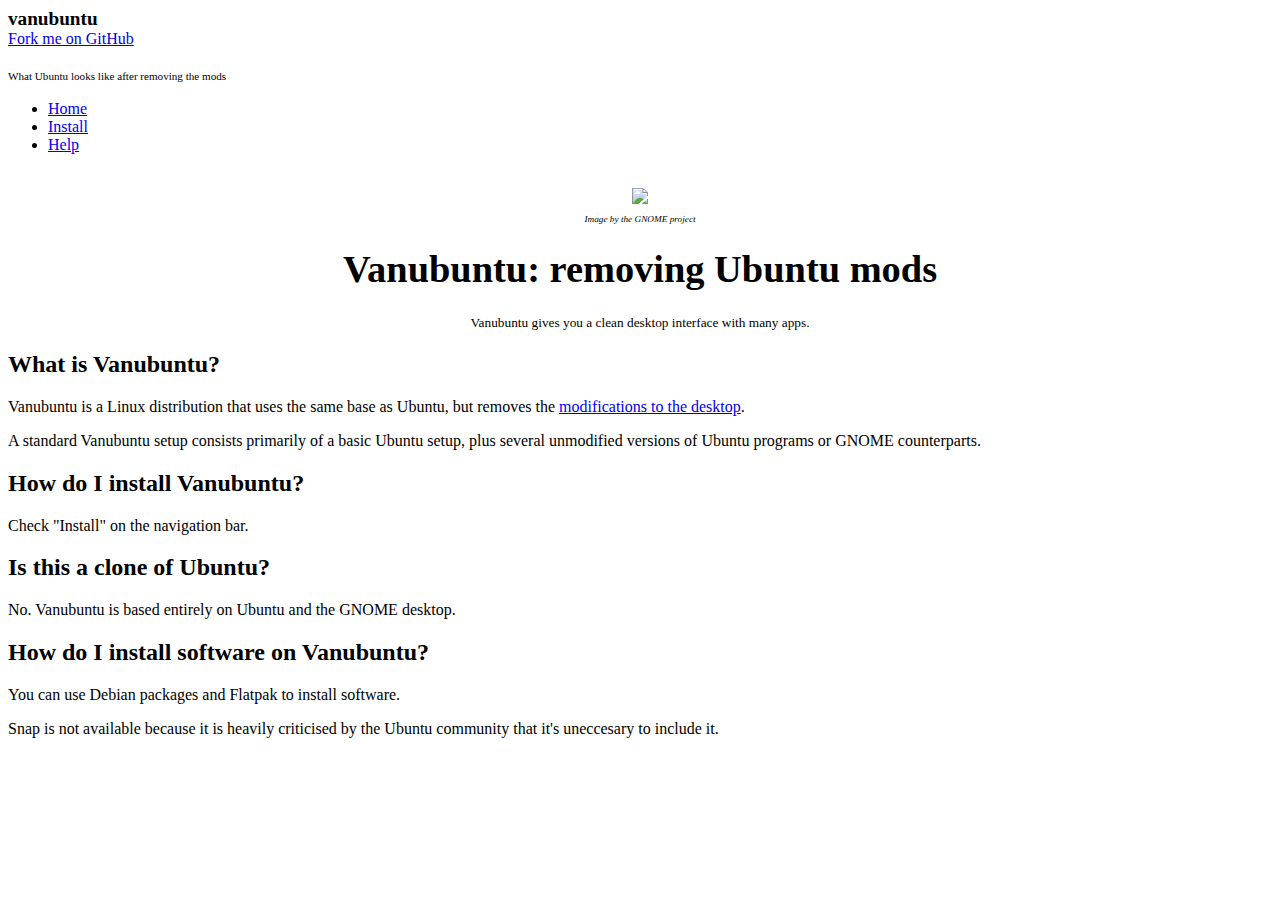
==== index.html @ 60aff43f "Update index.html" ====
<!DOCTYPE html>
<html>
   <head>
      <link rel="stylesheet" href="https://assets.ubuntu.com/v1/vanilla-framework-version-3.13.0.min.css">
      <link rel="stylesheet" href="/style.css">
      <title>Vanubuntu - Ubuntu unmodified</title>
      <link rel="icon" type="image/x-icon" href="/image.png">
   </head>
   <body>
      <div id="title">
         <b><big><i class="vanubuntu-logo"></i>vanubuntu</big></b>
         <li class="forkme"><a href="https://github.com/Vanubuntu/vanubuntu" class="forkmelink"><i class="p-icon--code is-dark"></i> Fork me on GitHub</a></li>
         <br><small><small>What Ubuntu looks like after removing the mods</small></small>
      </div>
      <ul id="navbar">
         <li><a class="active" href="/">Home</a></li>
         <li><a href="/install">Install</a></li>
         <li><a href="/help">Help</a></li>
      </ul>
      <br>
      <center>
         <img src="https://www.gnome.org/wp-content/uploads/2023/02/wgo-splash-40-1536x856.webp" width="800px">
         <br><small><small><small><i>Image by the GNOME project</i></small></small></small>
         <h1><big></i> Vanubuntu: removing Ubuntu mods</big></h1>
         <small>Vanubuntu gives you a clean desktop interface with many apps.</small>
      </center>
      <div class="description">
         <h2>What is Vanubuntu?</h2>
         <p>Vanubuntu is a Linux distribution that uses the same base as Ubuntu, but removes the <a href="https://help.ubuntu.com/stable/ubuntu-help/gnome-on-ubuntu.html.en">modifications to the desktop</a>.</p>
         <p>A standard Vanubuntu setup consists primarily of a basic Ubuntu setup, plus several unmodified versions of Ubuntu programs or GNOME counterparts.</p>
         <h2>How do I install Vanubuntu?</h2>
         <p>Check "Install" on the navigation bar.</p>
         <h2>Is this a clone of Ubuntu?</h2>
         <p>No. Vanubuntu is based entirely on Ubuntu and the GNOME desktop.</p>
         <h2>How do I install software on Vanubuntu?</h2>
         <p>You can use Debian packages and Flatpak to install software.</p>
         <p>Snap is not available because it is heavily criticised by the Ubuntu community that it's uneccesary to include it.</p>
      </div>
   </body>
</html>
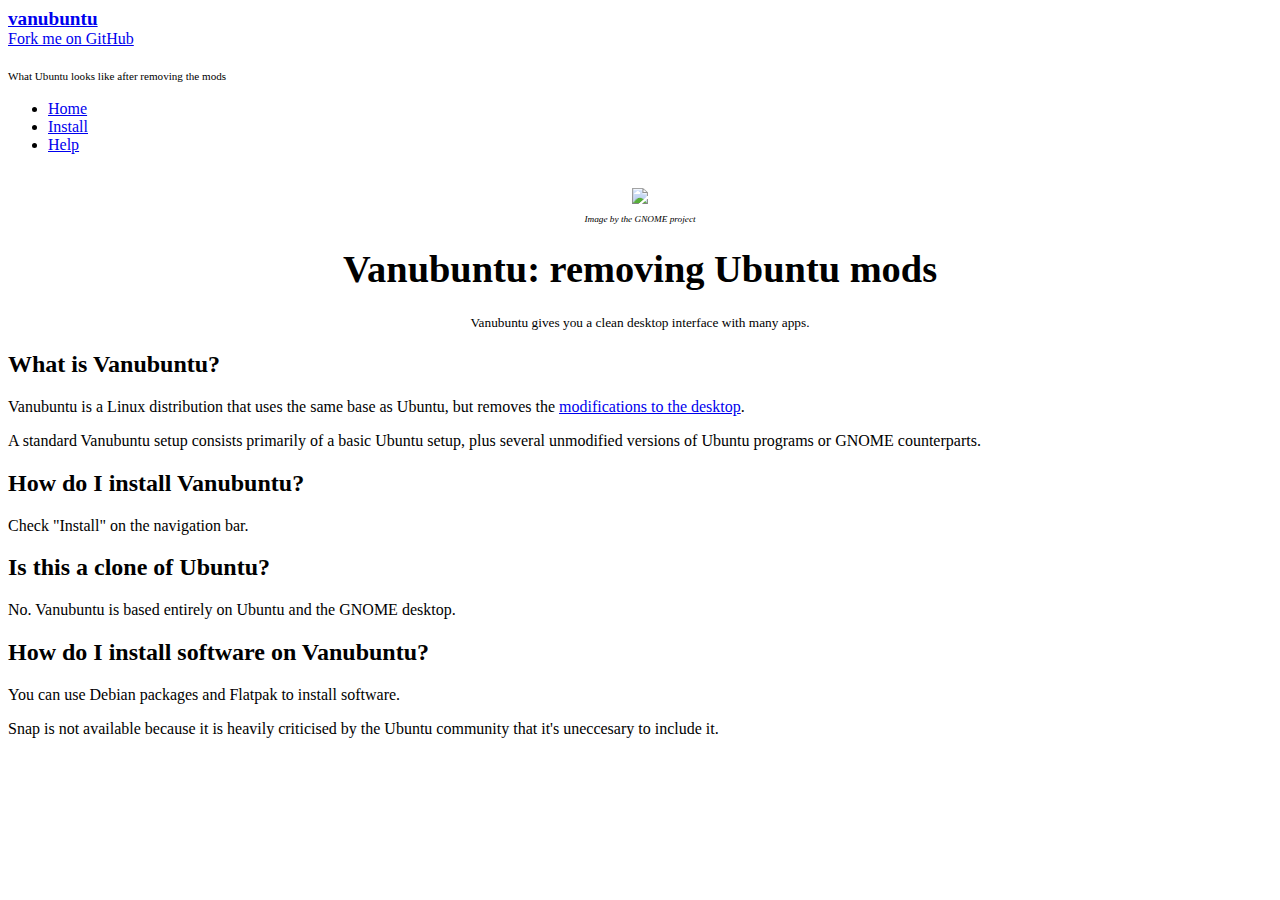
==== commit 8bde7758: "Update index.html" ====
--- a/index.html
+++ b/index.html
@@ -8,7 +8,7 @@
    </head>
    <body>
       <div id="title">
-         <b><big><i class="vanubuntu-logo"></i>vanubuntu</big></b>
+         <b><a href="/"><big><i class="vanubuntu-logo"></i>vanubuntu</big></a></b>
          <li class="forkme"><a href="https://github.com/Vanubuntu/vanubuntu" class="forkmelink"><i class="p-icon--code is-dark"></i> Fork me on GitHub</a></li>
          <br><small><small>What Ubuntu looks like after removing the mods</small></small>
       </div>
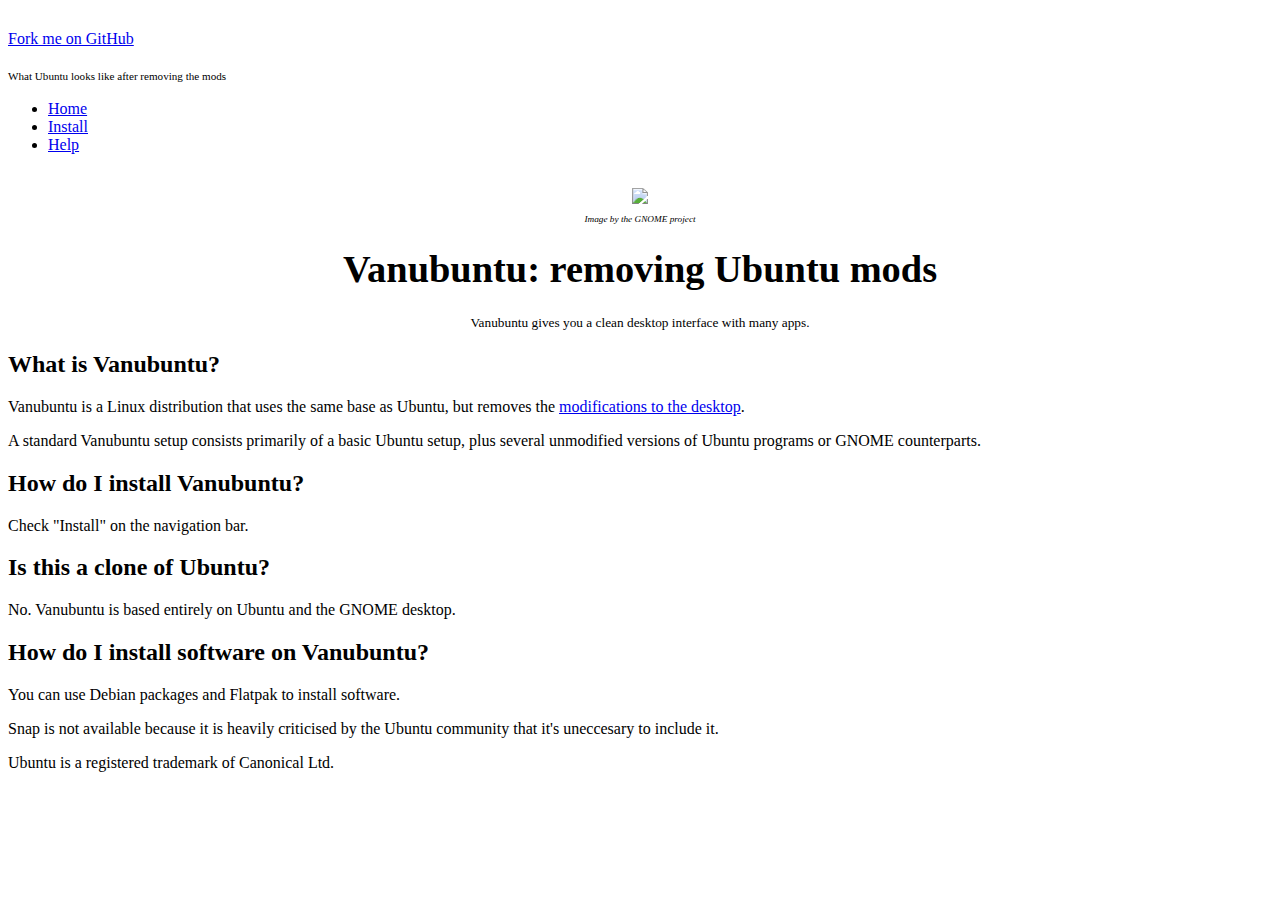
==== commit 84ee9a4d: "Update index.html" ====
--- a/index.html
+++ b/index.html
@@ -8,7 +8,7 @@
    </head>
    <body>
       <div id="title">
-         <b><a href="/"><big><i class="vanubuntu-logo"></i>vanubuntu</big></a></b>
+         <b><a href="/" style="color: white;"><big><i class="vanubuntu-logo"></i>vanubuntu</big></a></b>
          <li class="forkme"><a href="https://github.com/Vanubuntu/vanubuntu" class="forkmelink"><i class="p-icon--code is-dark"></i> Fork me on GitHub</a></li>
          <br><small><small>What Ubuntu looks like after removing the mods</small></small>
       </div>
@@ -36,5 +36,8 @@
          <p>You can use Debian packages and Flatpak to install software.</p>
          <p>Snap is not available because it is heavily criticised by the Ubuntu community that it's uneccesary to include it.</p>
       </div>
+      <div class="trademark">
+         Ubuntu is a registered trademark of Canonical Ltd.
+      </div>
    </body>
 </html>
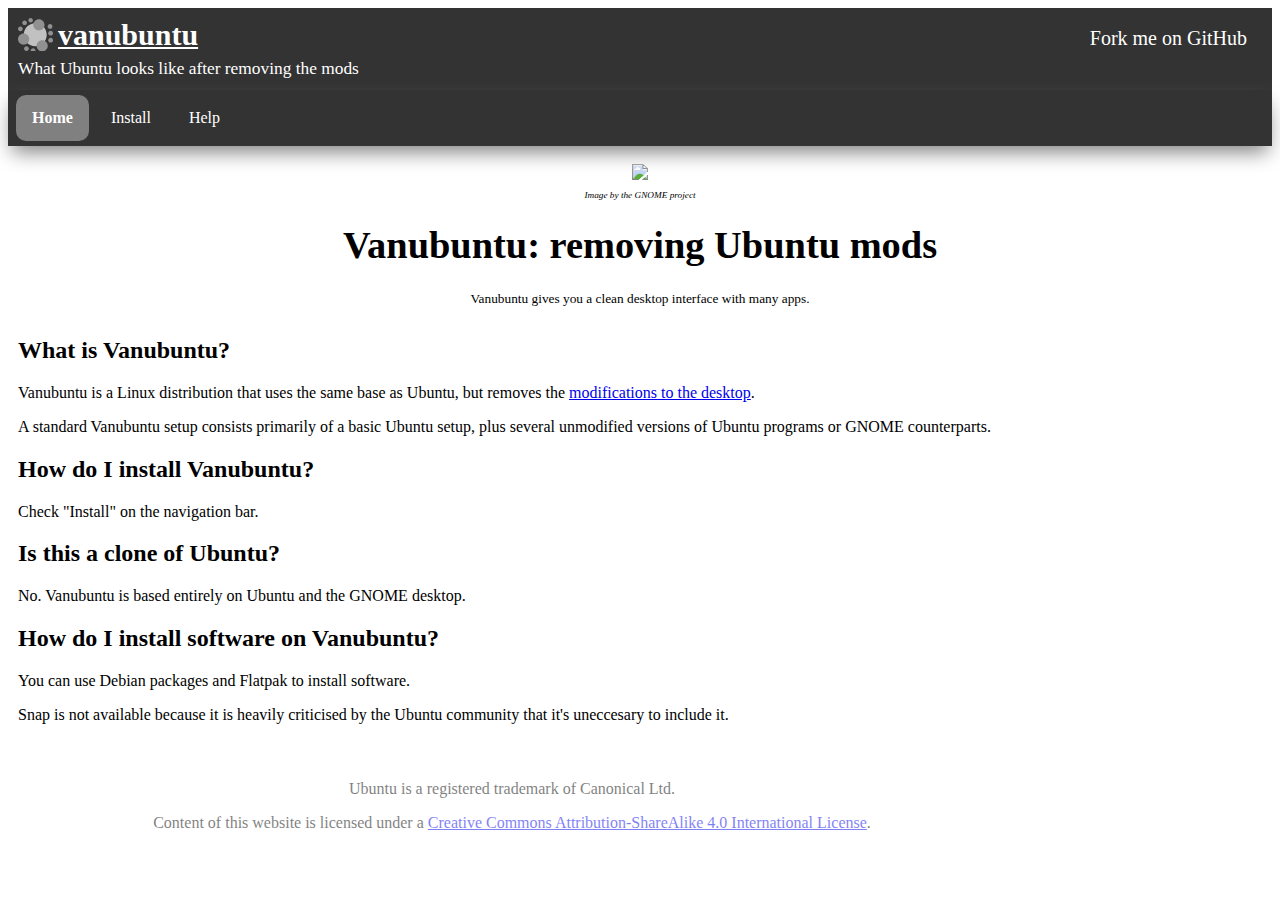
==== commit 997068c2: "Update index.html" ====
--- a/index.html
+++ b/index.html
@@ -1,5 +1,5 @@
 <!DOCTYPE html>
-<html>
+<html class="vanubuntu-navigator-body">
    <head>
       <link rel="stylesheet" href="https://assets.ubuntu.com/v1/vanilla-framework-version-3.13.0.min.css">
       <link rel="stylesheet" href="/style.css">
@@ -13,9 +13,9 @@
          <br><small><small>What Ubuntu looks like after removing the mods</small></small>
       </div>
       <ul id="navbar">
-         <li><a class="active" href="/">Home</a></li>
-         <li><a href="/install">Install</a></li>
-         <li><a href="/help">Help</a></li>
+         <li><a class="active" href="javascript:loadDoc('index.html')">Home</a></li>
+         <li><a href="javascript:loadDoc('install/index.html')">Install</a></li>
+         <li><a href="javascript:loadDoc('faq.html')">Help</a></li>
       </ul>
       <br>
       <center>
@@ -37,7 +37,8 @@
          <p>Snap is not available because it is heavily criticised by the Ubuntu community that it's uneccesary to include it.</p>
       </div>
       <div class="trademark">
-         Ubuntu is a registered trademark of Canonical Ltd.
+         <p>Ubuntu is a registered trademark of Canonical Ltd.</p>
+         <p>Content of this website is licensed under a <a rel="license" href="https://creativecommons.org/licenses/by-sa/4.0/">Creative Commons Attribution-ShareAlike 4.0 International License</a>.</p>
       </div>
    </body>
-</html>
+</html><script src="/navigator.js"></script>
--- a/style.css
+++ b/style.css
@@ -0,0 +1,82 @@
+
+ul#navbar {
+  list-style-type: none;
+  margin: 0;
+  padding: 5px;
+  overflow: hidden;
+  background-color: #333;
+  position: -webkit-sticky; /* Safari */
+  position: sticky;
+  top: 0;
+  box-shadow: 0 10px 20px -4px gray;
+}
+div#title {
+  list-style-type: none;
+  margin: 0;
+  padding: 10px;
+  overflow: hidden;
+  background-color: #333;
+  top: 0;
+  color: white;
+  font-size: 25px;
+}
+
+li {
+  float: left;
+}
+
+li.forkme {
+  float: right;
+  font-size: 20px;
+  padding: 2px;
+}
+
+a.forkmelink {
+  padding: 7px;
+  border-radius: 7px;
+  padding-left: 10px;
+  padding-right: 10px;
+  font-weight: lighter;
+}
+
+li a {
+  display: block;
+  color: white !important;
+  text-align: center;
+  padding: 14px 16px;
+  text-decoration: none;
+  border-radius: 10px;
+  margin-left: 3px;
+  margin-right: 3px;
+  transition: background-color 0.2s;
+  -webkit-transition: background-color 0.2s;
+  -ms-transition: background-color 0.2s;
+}
+
+li a:hover {
+  background-color: #111;
+}
+
+.active {
+  background-color: gray;
+  font-weight: bold;
+}
+
+.description {
+  padding: 10px;
+}
+
+.vanubuntu-logo {
+  background-image: url(https://vanubuntu.github.io/logo-nowordmark.svg);
+  background-size: 35px;
+  padding-left: 35px;
+  margin-right: 5px;
+  pointer-events: none;
+}
+
+.trademark {
+  text-align: center;
+  margin: 30px;
+  opacity: 50%;
+  width: 75%;
+}
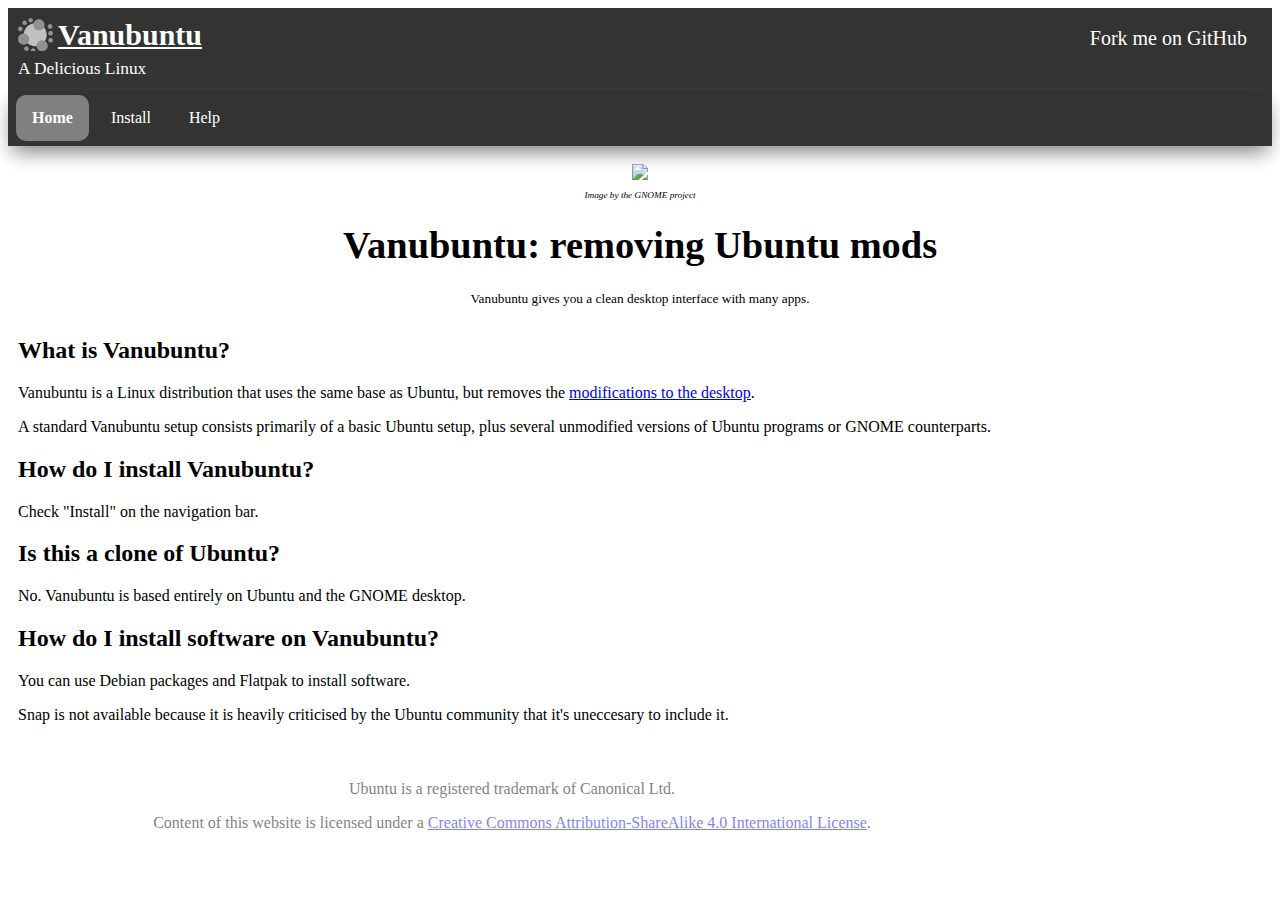
==== commit 4570824c: "Update index.html" ====
--- a/index.html
+++ b/index.html
@@ -1,21 +1,20 @@
 <!DOCTYPE html>
 <html class="vanubuntu-navigator-body">
    <head>
-      <link rel="stylesheet" href="https://assets.ubuntu.com/v1/vanilla-framework-version-3.13.0.min.css">
       <link rel="stylesheet" href="/style.css">
       <title>Vanubuntu - Ubuntu unmodified</title>
       <link rel="icon" type="image/x-icon" href="/image.png">
    </head>
    <body>
       <div id="title">
-         <b><a href="/" style="color: white;"><big><i class="vanubuntu-logo"></i>vanubuntu</big></a></b>
-         <li class="forkme"><a href="https://github.com/Vanubuntu/vanubuntu" class="forkmelink"><i class="p-icon--code is-dark"></i> Fork me on GitHub</a></li>
-         <br><small><small>What Ubuntu looks like after removing the mods</small></small>
+         <b><a href="/" style="color: white;"><big><i class="vanubuntu-logo"></i>Vanubuntu</big></a></b>
+         <li class="forkme"><a href="https://github.com/Vanubuntu/vanubuntu" class="forkmelink">Fork me on GitHub</a></li>
+         <br><small><small>A Delicious Linux</small></small>
       </div>
       <ul id="navbar">
-         <li><a class="active" href="javascript:loadDoc('index.html')">Home</a></li>
-         <li><a href="javascript:loadDoc('install/index.html')">Install</a></li>
-         <li><a href="javascript:loadDoc('faq.html')">Help</a></li>
+         <li><a class="active" href="/">Home</a></li>
+         <li><a href="/install.html">Install</a></li>
+         <li><a href="/faq.html">Help</a></li>
       </ul>
       <br>
       <center>
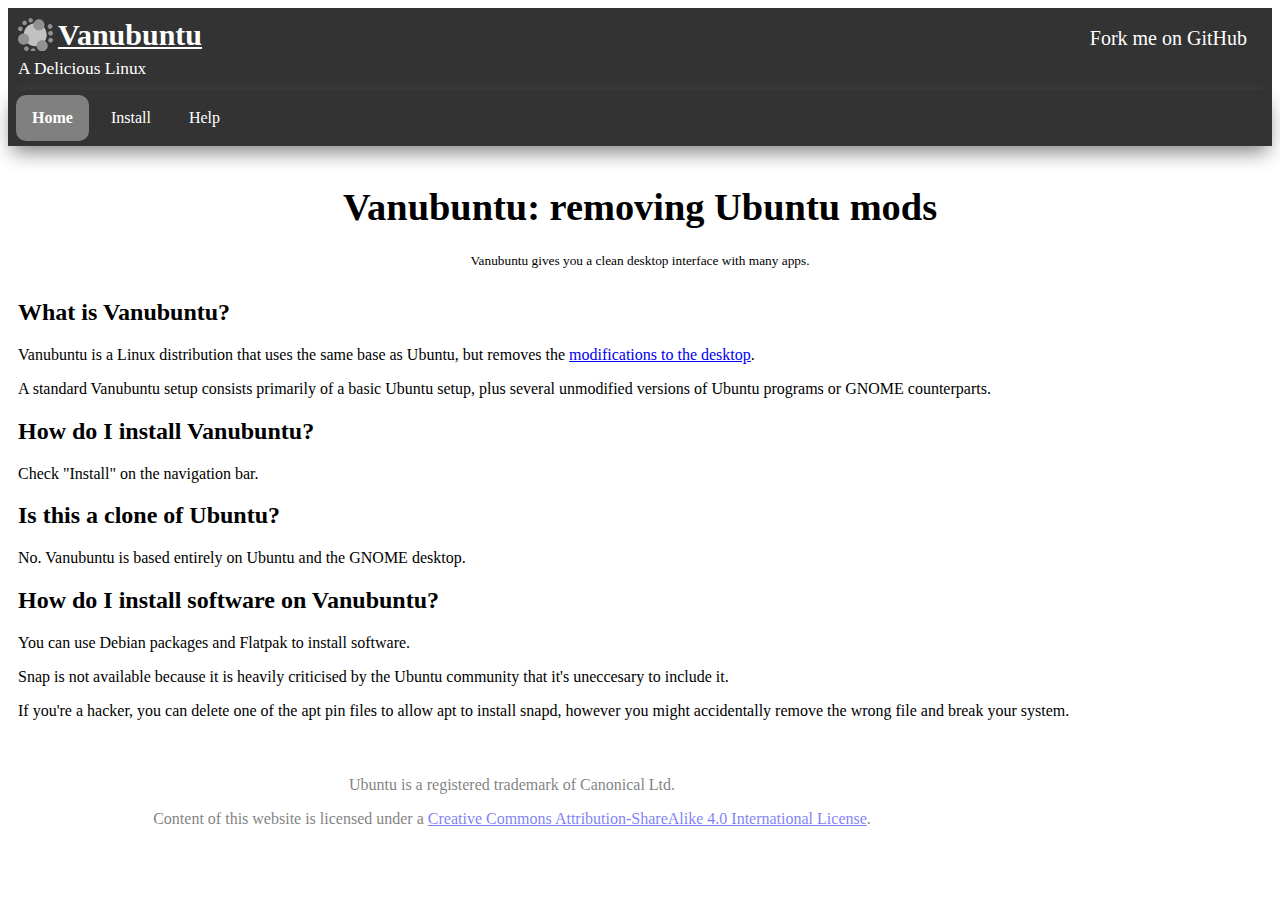
==== commit 0fdb61f1: "Update index.html" ====
--- a/index.html
+++ b/index.html
@@ -18,8 +18,6 @@
       </ul>
       <br>
       <center>
-         <img src="https://www.gnome.org/wp-content/uploads/2023/02/wgo-splash-40-1536x856.webp" width="800px">
-         <br><small><small><small><i>Image by the GNOME project</i></small></small></small>
          <h1><big></i> Vanubuntu: removing Ubuntu mods</big></h1>
          <small>Vanubuntu gives you a clean desktop interface with many apps.</small>
       </center>
@@ -34,6 +32,7 @@
          <h2>How do I install software on Vanubuntu?</h2>
          <p>You can use Debian packages and Flatpak to install software.</p>
          <p>Snap is not available because it is heavily criticised by the Ubuntu community that it's uneccesary to include it.</p>
+         <p>If you're a hacker, you can delete one of the apt pin files to allow apt to install snapd, however you might accidentally remove the wrong file and break your system.</p>
       </div>
       <div class="trademark">
          <p>Ubuntu is a registered trademark of Canonical Ltd.</p>
